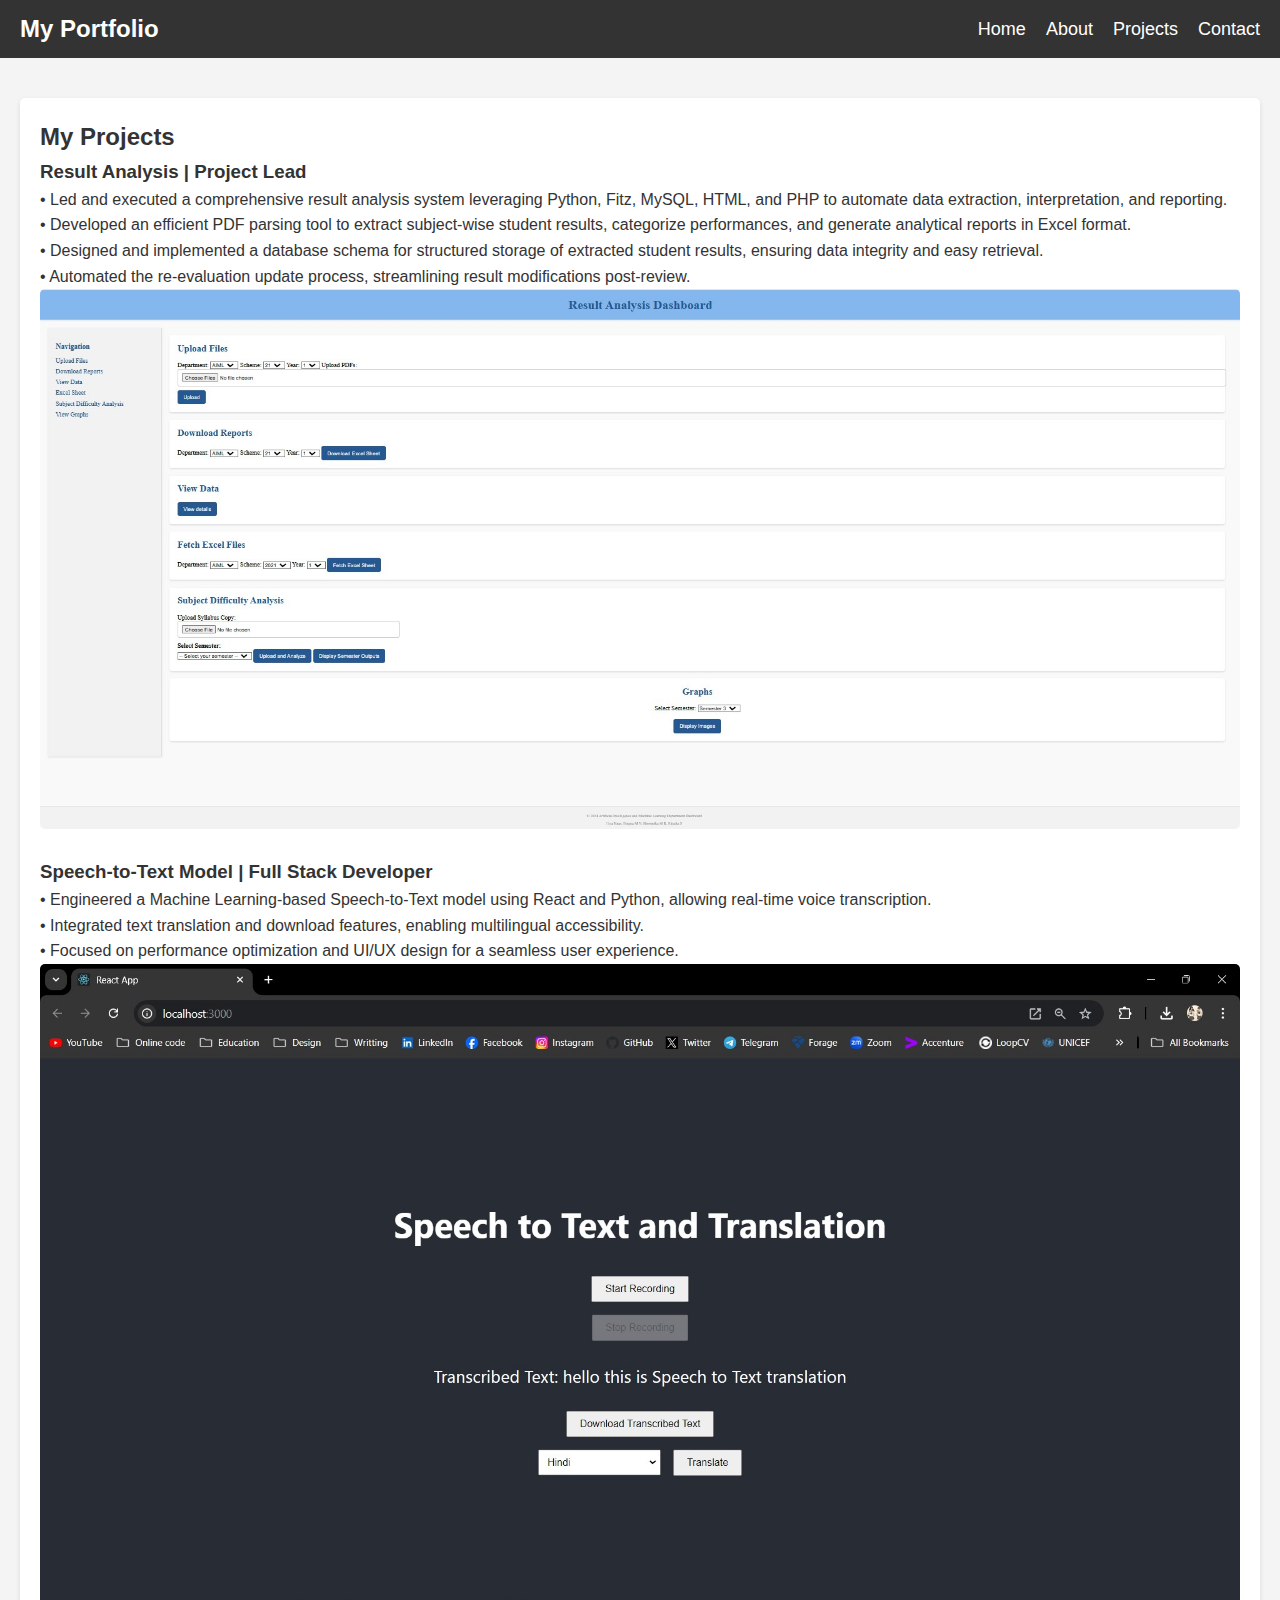
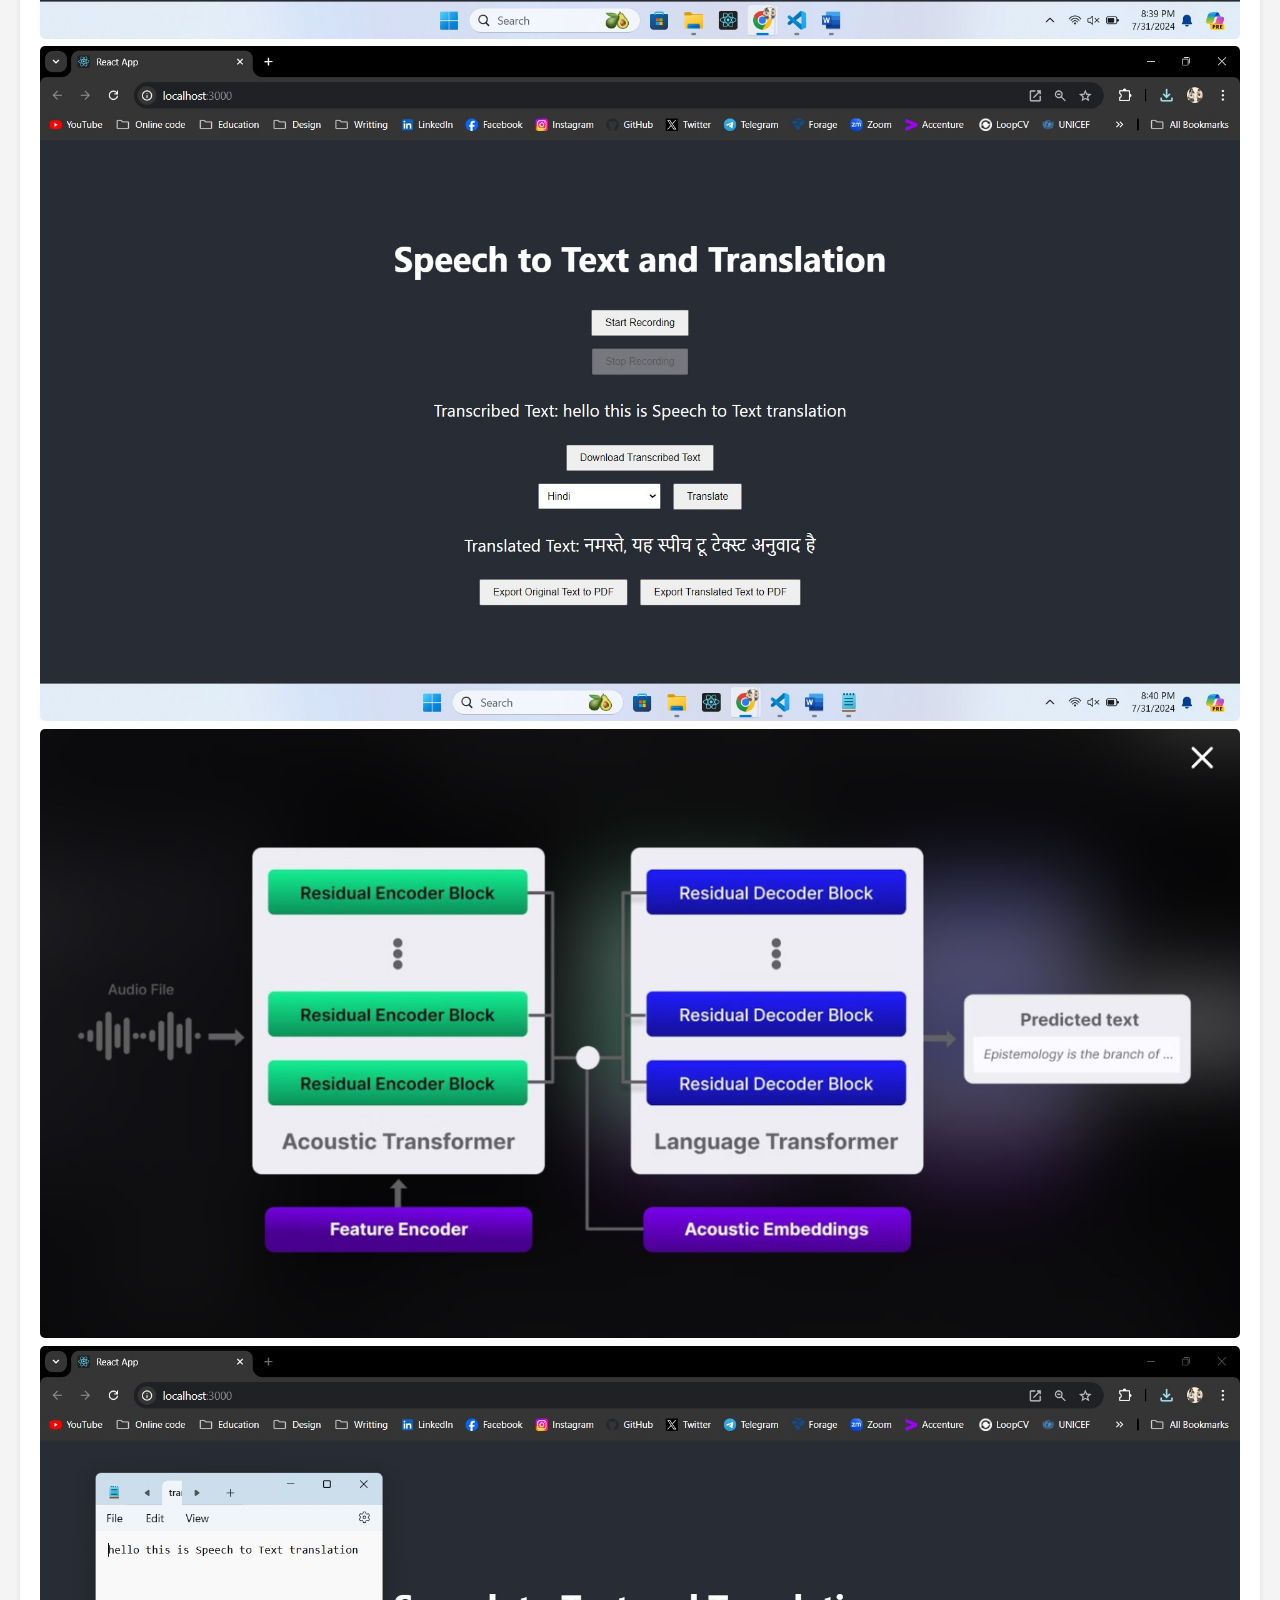
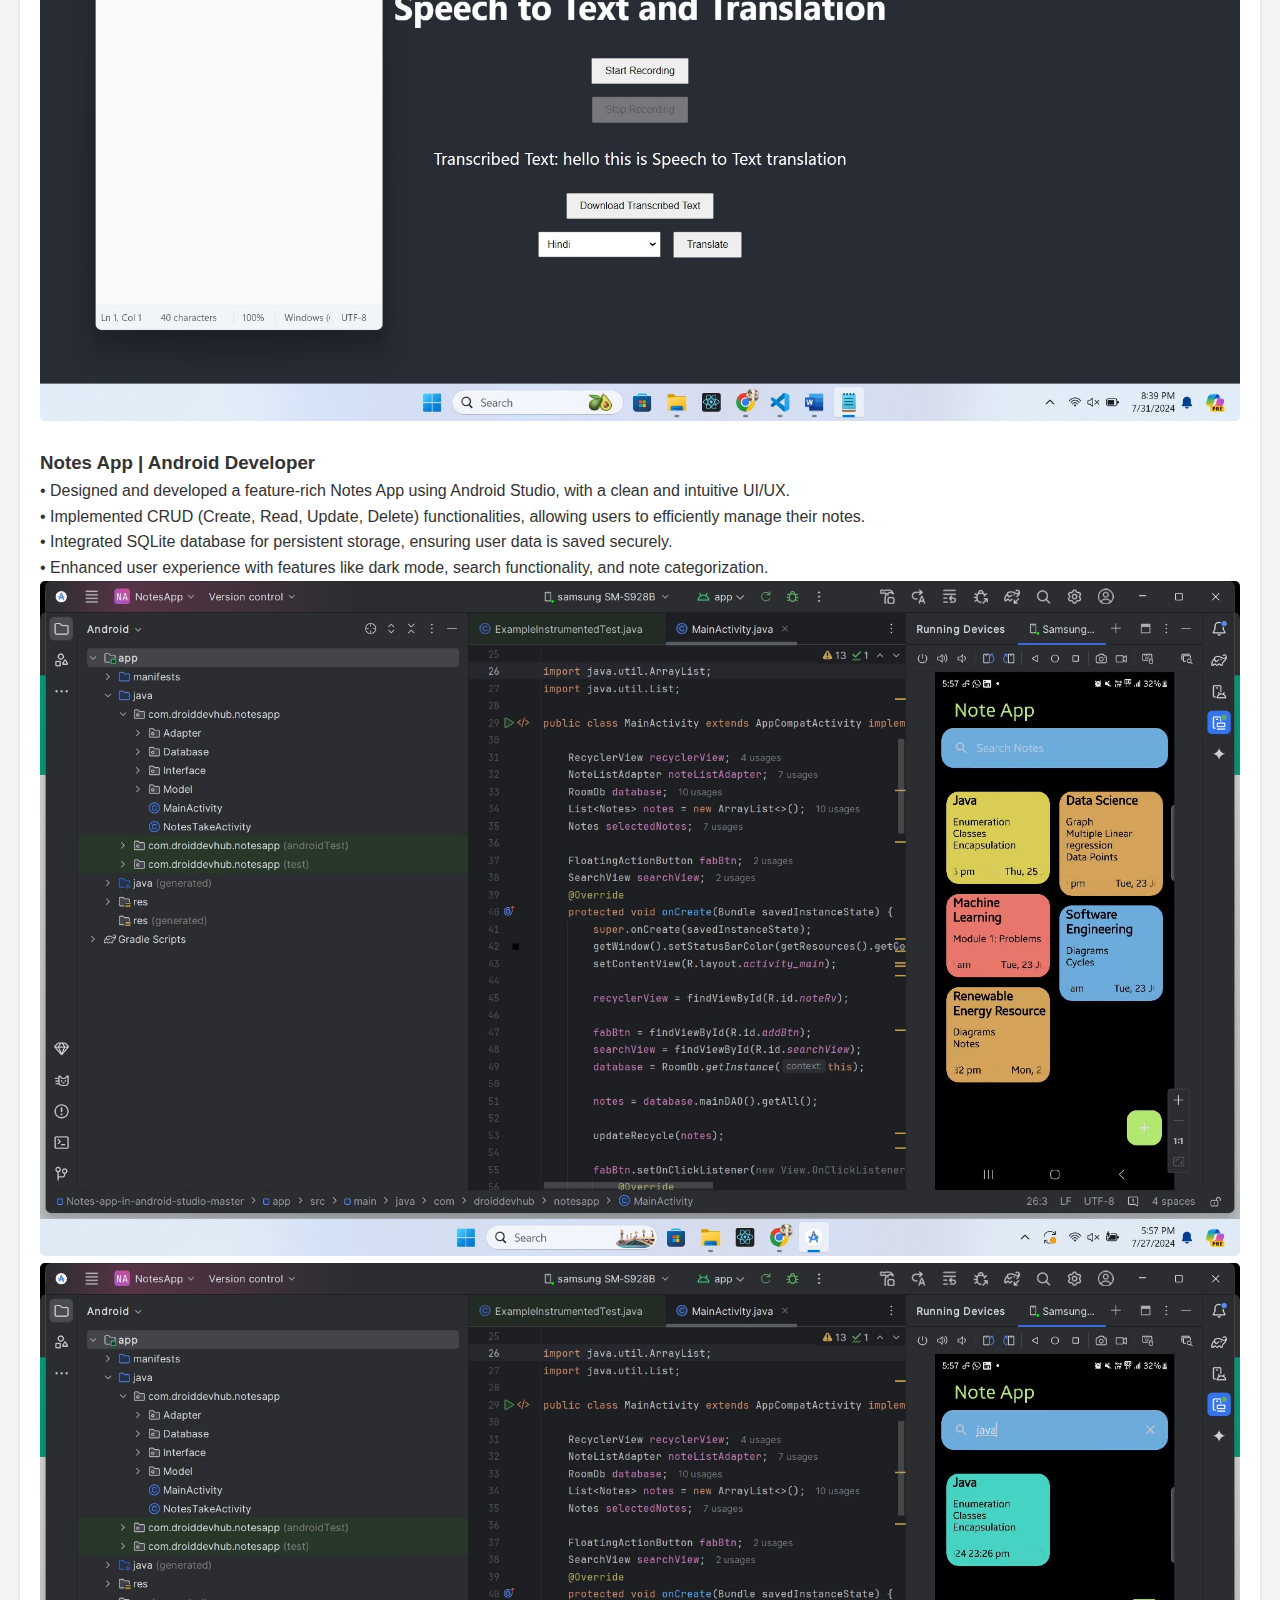
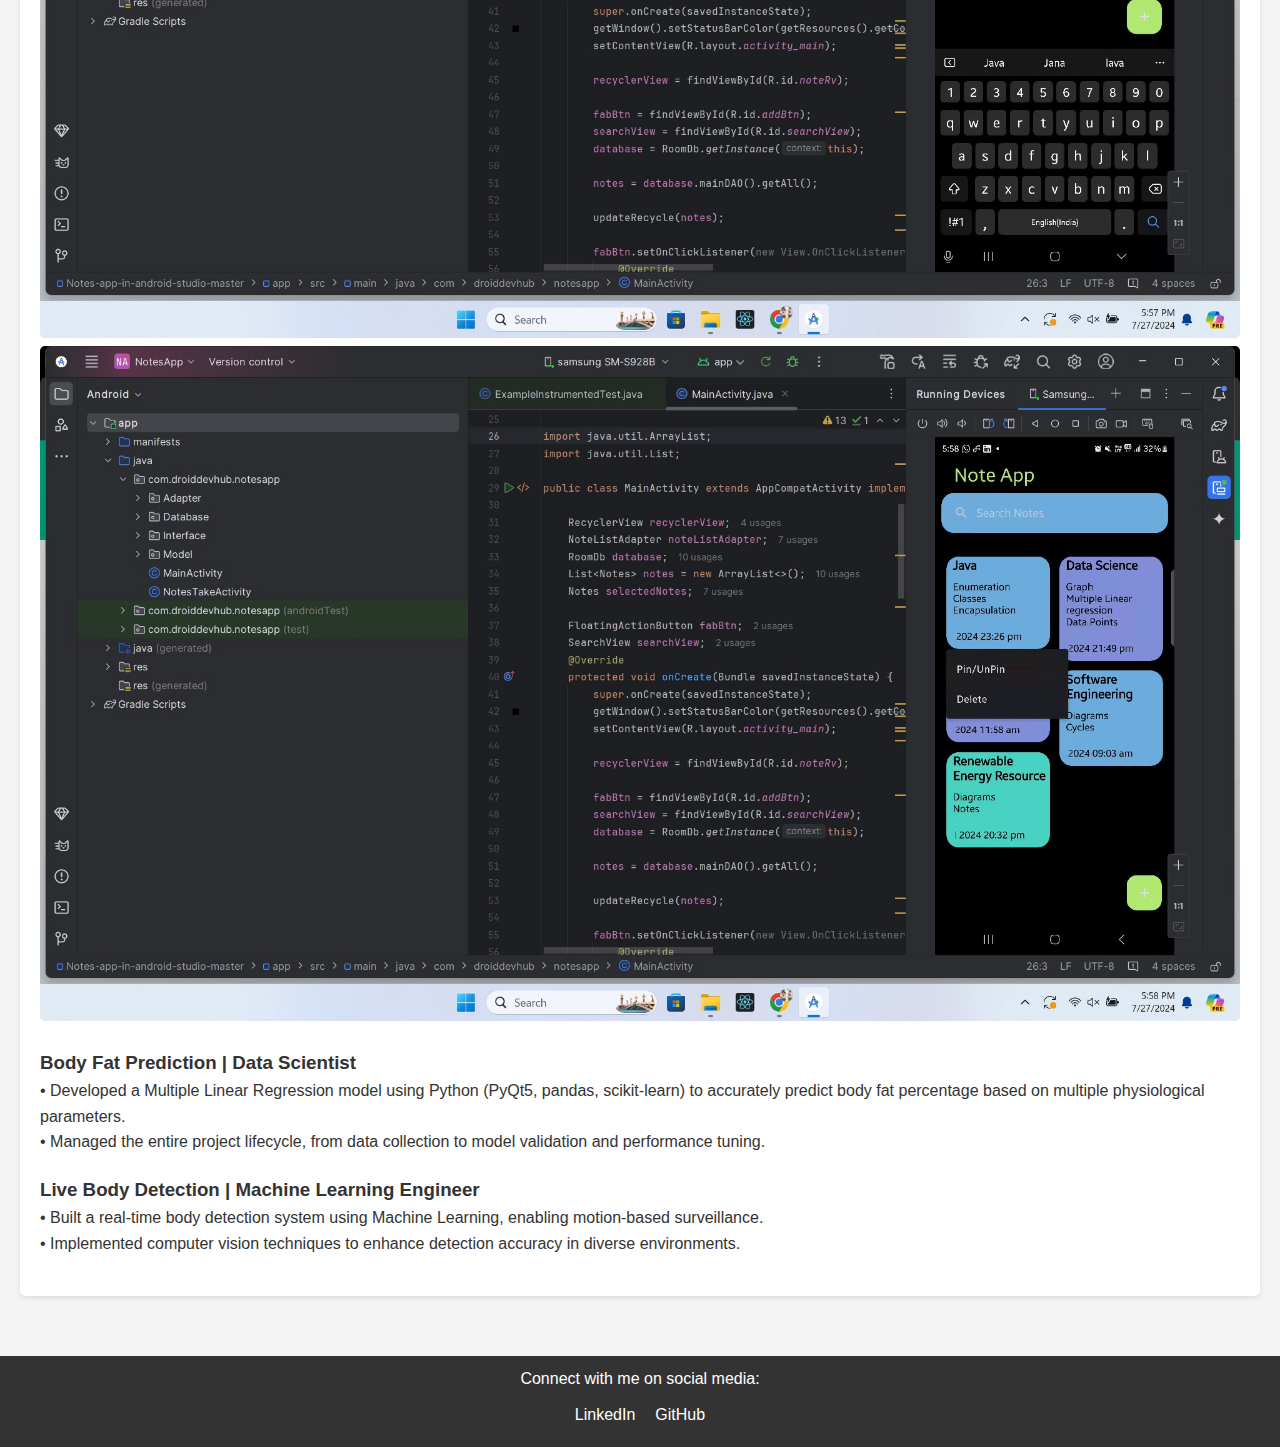
==== project.html @ 0744a088 "Initial commit of portfolio project" ====
<!DOCTYPE html>
<html lang="en">
<head>
    <meta charset="UTF-8">
    <meta name="viewport" content="width=device-width, initial-scale=1.0">
    <title>My Projects - My Portfolio</title>
    <link rel="stylesheet" href="style.css">
</head>
<body>

    <!-- Header Section -->
    <header>
        <div class="logo">
            <h1>My Portfolio</h1>
        </div>
        <nav>
            <ul>
                <li><a href="index.html">Home</a></li>
                <li><a href="about.html">About</a></li>
                <li><a href="project.html">Projects</a></li>
                <li><a href="contact.html">Contact</a></li>
            </ul>
        </nav>
    </header>

    <main>
        <section class="projects">
            <h2>My Projects</h2>
    
            <div class="project-entry">
                <h3>Result Analysis | Project Lead</h3>
                <p>
                    • Led and executed a comprehensive result analysis system leveraging Python, Fitz, MySQL, HTML, and PHP to automate data extraction, interpretation, and reporting.<br>
                    • Developed an efficient PDF parsing tool to extract subject-wise student results, categorize performances, and generate analytical reports in Excel format.<br>
                    • Designed and implemented a database schema for structured storage of extracted student results, ensuring data integrity and easy retrieval.<br>
                    • Automated the re-evaluation update process, streamlining result modifications post-review.
                </p>
                <img src="assets/result.jpg" alt="Result Analysis Project Screenshot"> <!-- Replace with your image -->
            </div>
    
            <div class="project-entry">
                <h3>Speech-to-Text Model | Full Stack Developer</h3>
                <p>
                    • Engineered a Machine Learning-based Speech-to-Text model using React and Python, allowing real-time voice transcription.<br>
                    • Integrated text translation and download features, enabling multilingual accessibility.<br>
                    • Focused on performance optimization and UI/UX design for a seamless user experience.
                </p>
                <img src="assets/speech1.jpg" alt="Speech-to-Text Dashboard Screenshot"> <!-- Replace with your image -->
                <img src="assets/speech2.jpg" alt="Speech-to-Text Translated Screenshot"> <!-- Replace with your image -->
                <img src="assets/speech3.jpg" alt="Speech-to-Text Model Backend Screenshot"> <!-- Replace with your image -->
                <img src="assets/speech4.jpg" alt="Speech-to-Text Download Feature Screenshot"> <!-- Replace with your image -->
            </div>
    
            <div class="project-entry">
                <h3>Notes App | Android Developer</h3>
                <p>
                    • Designed and developed a feature-rich Notes App using Android Studio, with a clean and intuitive UI/UX.<br>
                    • Implemented CRUD (Create, Read, Update, Delete) functionalities, allowing users to efficiently manage their notes.<br>
                    • Integrated SQLite database for persistent storage, ensuring user data is saved securely.<br>
                    • Enhanced user experience with features like dark mode, search functionality, and note categorization.
                </p>
                <img src="assets/notesapp1.jpg" alt="Notes App View Screenshot"> <!-- Replace with your image -->
                <img src="assets/notesapp2.jpg" alt="Notes App Search Functionality Screenshot"> <!-- Replace with your image -->
                <img src="assets/notesapp3.jpg" alt="Notes App Pin and Unpin Feature Screenshot"> <!-- Replace with your image -->
            </div>
    
            <div class="project-entry">
                <h3>Body Fat Prediction | Data Scientist</h3>
                <p>
                    • Developed a Multiple Linear Regression model using Python (PyQt5, pandas, scikit-learn) to accurately predict body fat percentage based on multiple physiological parameters.<br>
                    • Managed the entire project lifecycle, from data collection to model validation and performance tuning.
                </p>
            </div>
    
            <div class="project-entry">
                <h3>Live Body Detection | Machine Learning Engineer</h3>
                <p>
                    • Built a real-time body detection system using Machine Learning, enabling motion-based surveillance.<br>
                    • Implemented computer vision techniques to enhance detection accuracy in diverse environments.
                </p>
            </div>
        </section>
    </main>

    <!-- Footer Section -->
    <footer>
        <p>Connect with me on social media:</p>
        <ul>
            <li><a href="https://www.linkedin.com/in/fizanaaz" target="_blank">LinkedIn</a></li>
            <li><a href="https://github.com/Fiza-Naaz339" target="_blank">GitHub</a></li>
        </ul>
    </footer>

</body>
</html>
---- style.css ----
/* Reset some default styles */
body, h1, h2, h3, p, ul {
    margin: 0;
    padding: 0;
    list-style: none;
}

/* Basic body styles */
body {
    font-family: Arial, sans-serif;
    line-height: 1.6;
    background-color: #f4f4f4;
    color: #333;
}

/* Header styles */
header {
    background: #333;
    color: #fff;
    padding: 10px 20px;
    display: flex;
    justify-content: space-between;
    align-items: center;
}

.logo h1 {
    font-size: 24px;
}

nav ul {
    display: flex;
}

nav ul li {
    margin-left: 20px;
}

nav ul li a {
    color: #fff;
    text-decoration: none;
    font-size: 18px;
}

nav ul li a:hover {
    text-decoration: underline;
}

/* Main content styles */
main {
    padding: 20px;
}

.intro, .about, .projects, .contact {
    background: #fff;
    padding: 20px;
    margin: 20px 0;
    border-radius: 5px;
    box-shadow: 0 2px 5px rgba(0, 0, 0, 0.1);
}

.profile-img {
    max-width: 150px;
    border-radius: 50%;
    display: block;
    margin: 10px auto;
}

/* Project entry styles */
.project-entry {
    margin-bottom: 20px;
}

.project-entry img {
    max-width: 100%;
    border-radius: 5px;
}

/* Form styles */
form {
    display: flex;
    flex-direction: column;
}

form label {
    margin-bottom: 5px;
}

form input, form textarea {
    padding: 10px;
    margin-bottom: 15px;
    border: 1px solid #ccc;
    border-radius: 5px;
}

form button {
    padding: 10px;
    background: #333;
    color: #fff;
    border: none;
    border-radius: 5px;
    cursor: pointer;
}

form button:hover {
    background: #555;
}

/* Footer styles */
footer {
    background: #333;
    color: #fff;
    text-align: center;
    padding: 10px 0;
    margin-top: 20px;
}

footer ul {
    display: flex;
    justify-content: center;
    margin: 10px 0;
}

footer ul li {
    margin: 0 10px;
}

footer ul li a {
    color: #fff;
    text-decoration: none;
}

footer ul li a:hover {
    text-decoration: underline;
}

html, body {
    height: 100%;
}

body {
    display: flex;
    flex-direction: column;
}

main {
    flex: 1; /* This allows the main content to take up available space */
}

/* Footer styles remain the same */

.profile-image {
    width: 150px; /* Set the desired width */
    height: auto; /* Maintain aspect ratio */
    border-radius: 50%; /* Make the image circular */
    float: right; /* Float the image to the right */
    margin-left: 20px; /* Add margin for spacing */
    margin-bottom: 20px; /* Add margin below the image */
}

.about-content {
    overflow: hidden; /* Clear the float */
}

.projects {
    padding: 20px;
}

.project-entry {
    background: #fff; /* White background
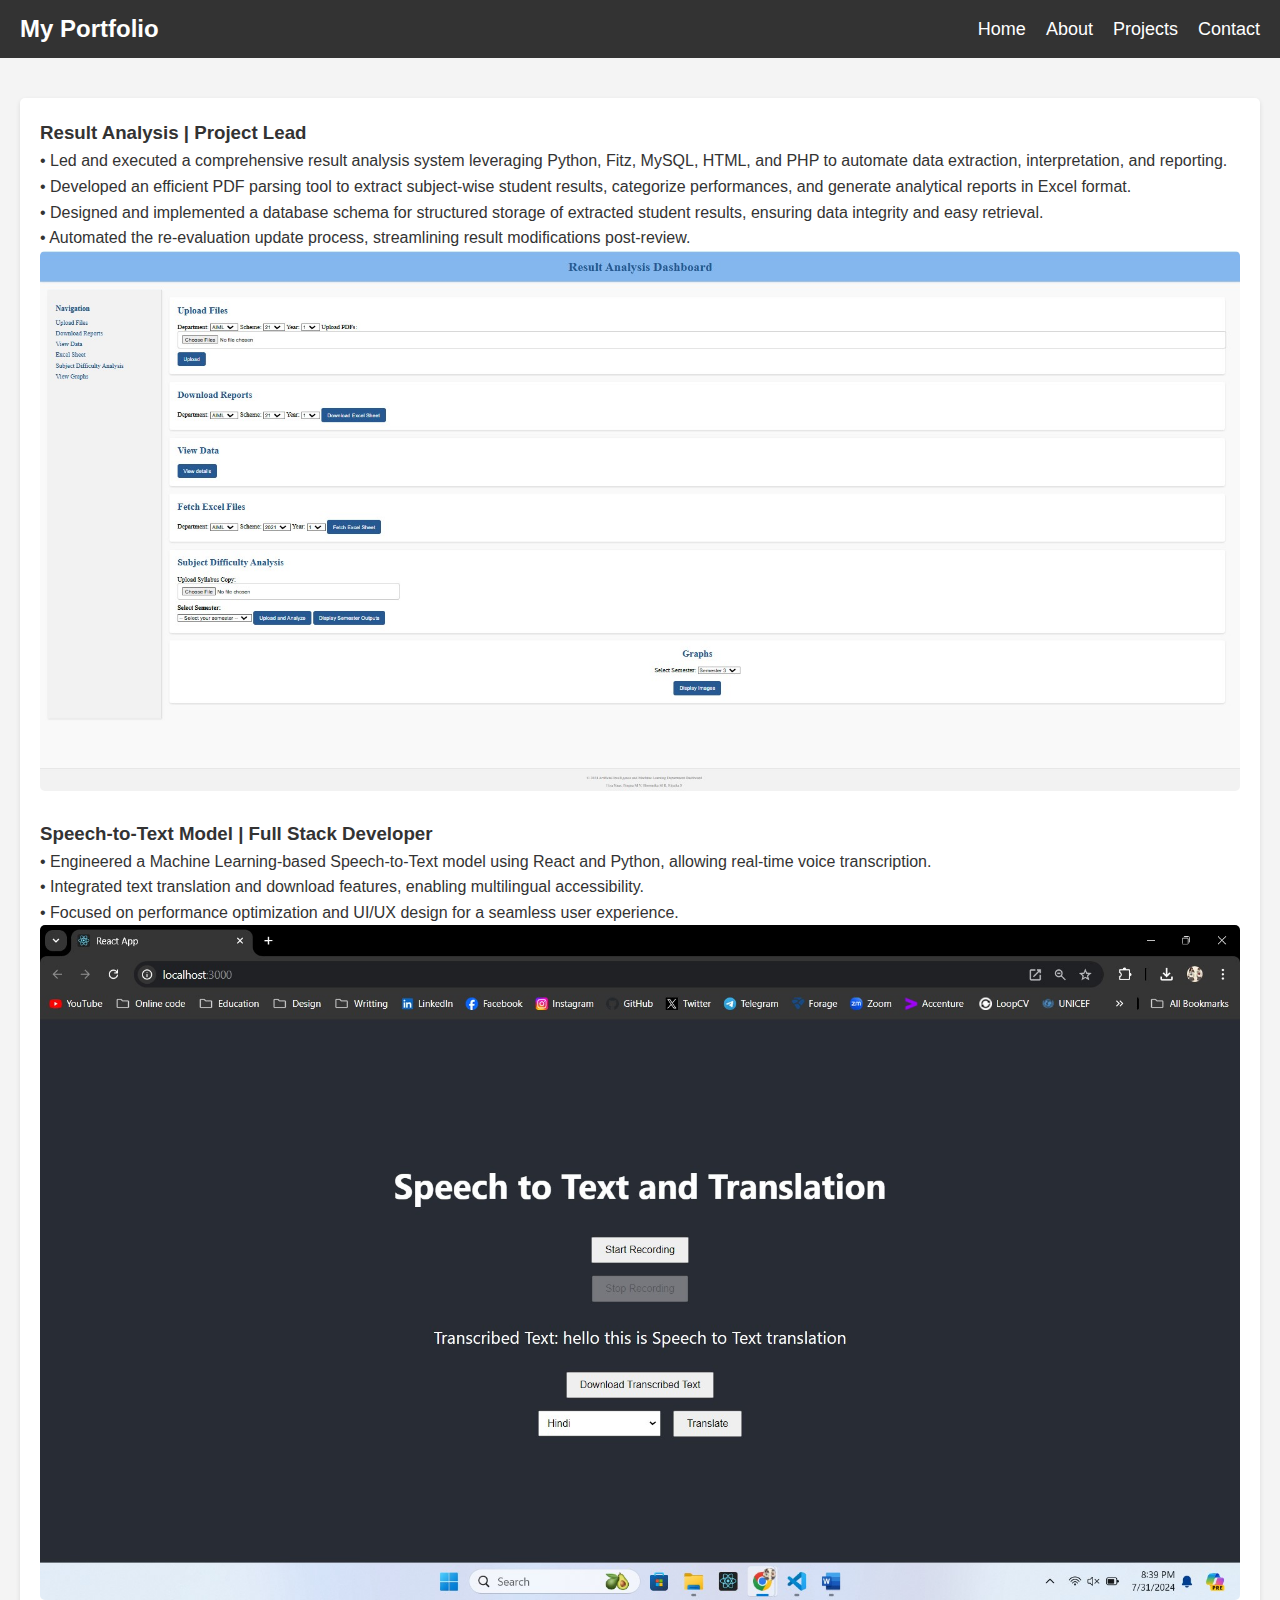
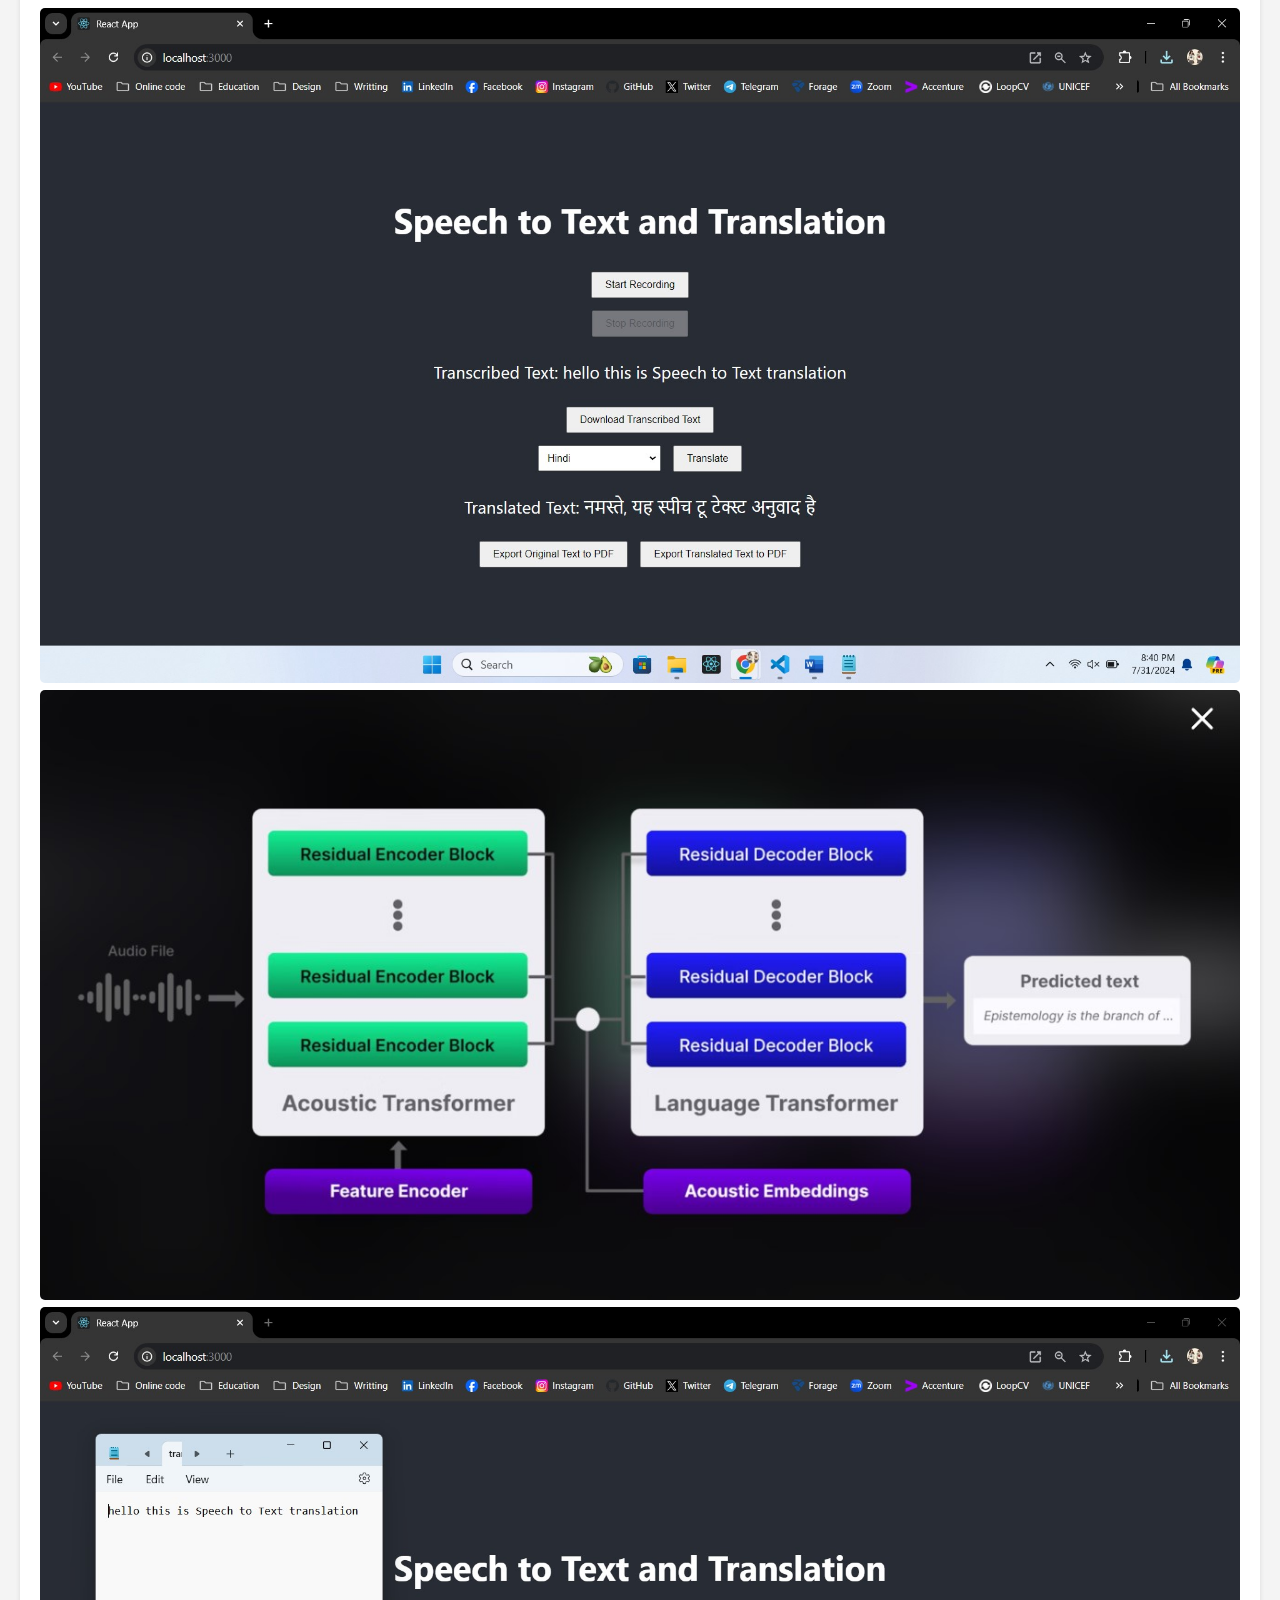
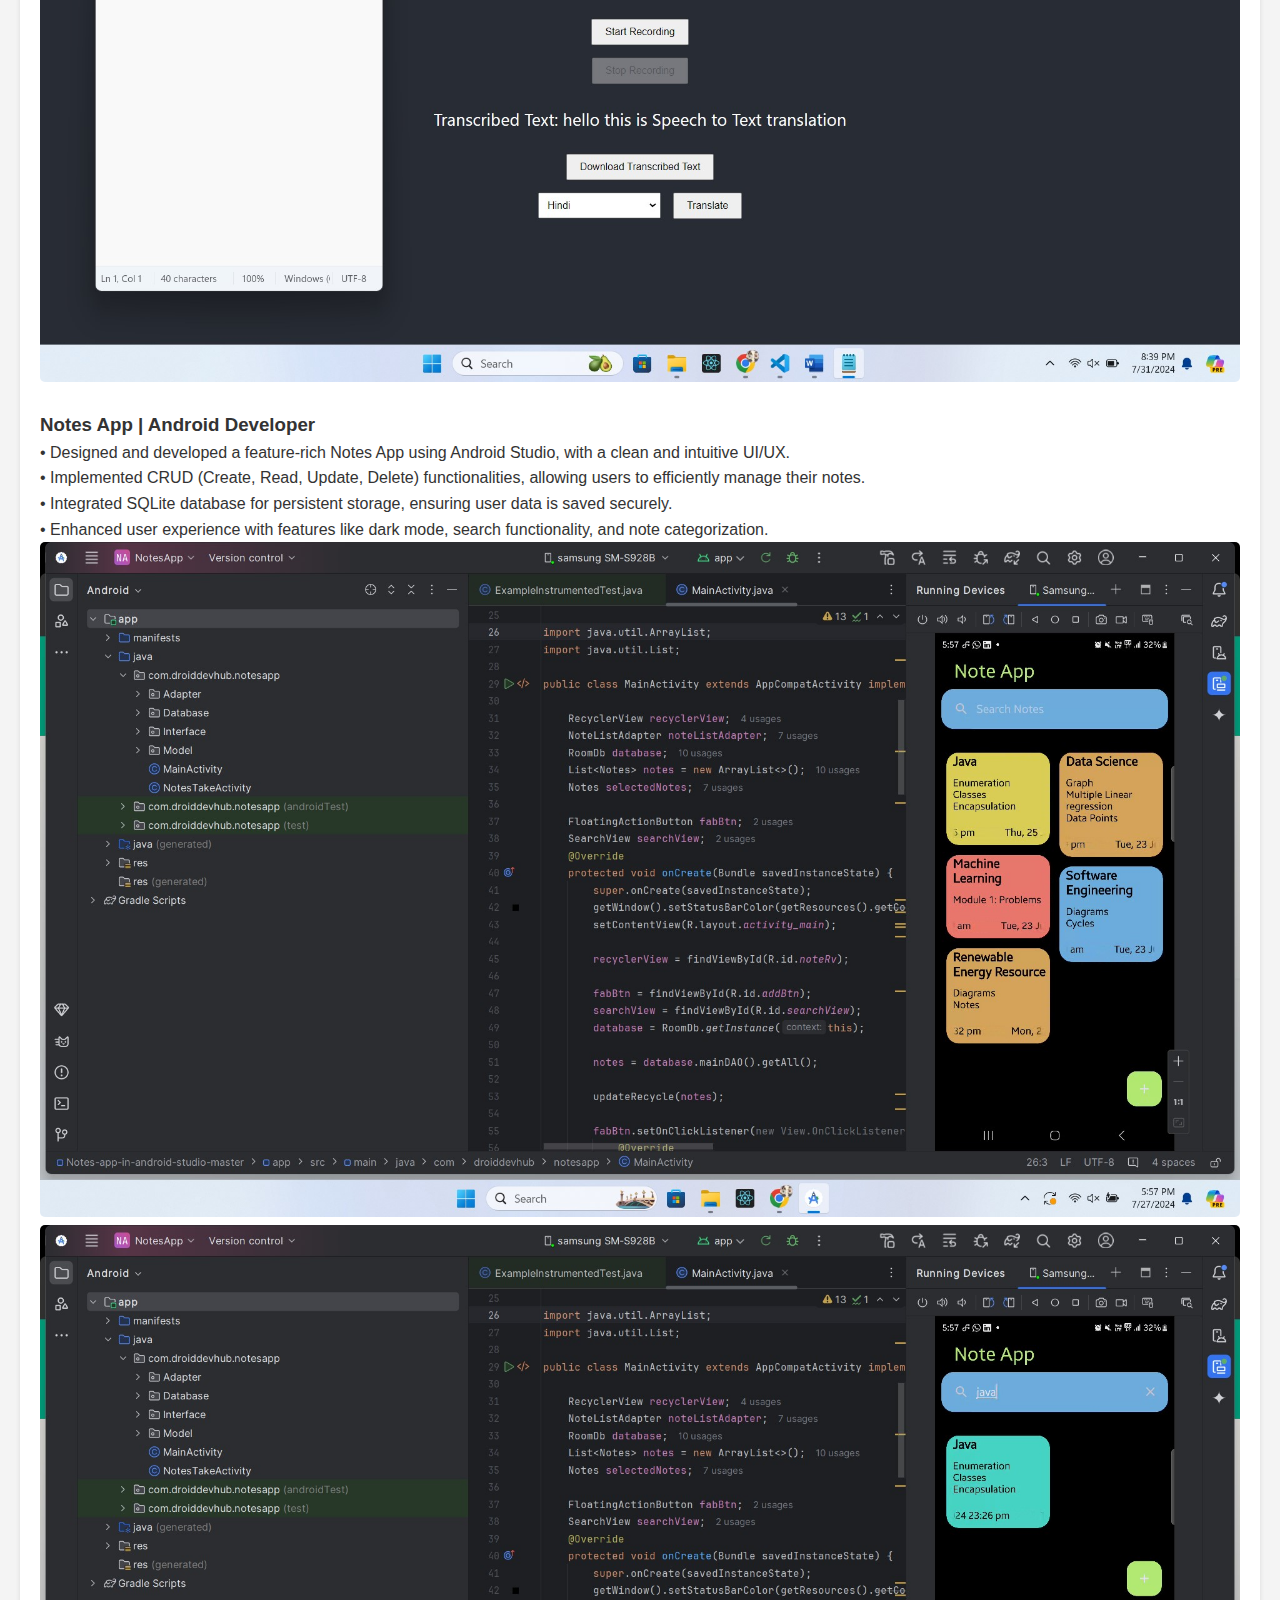
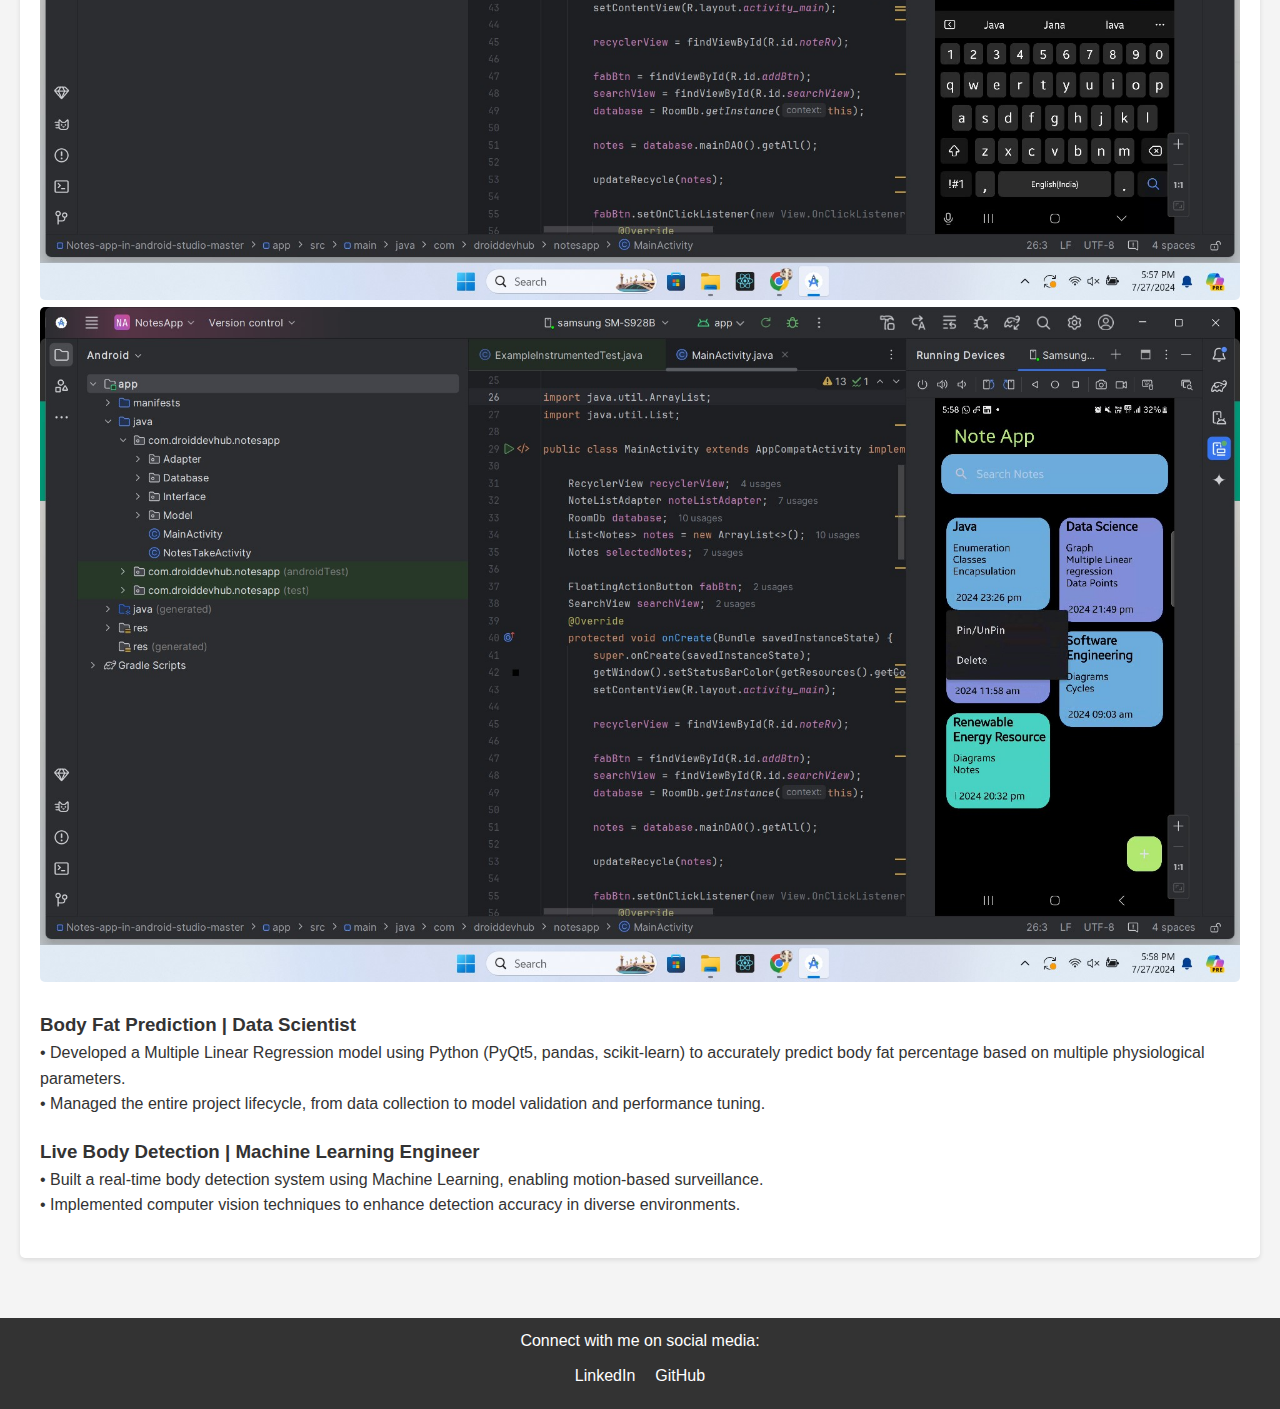
==== commit e439e13f: "commit change in project.html" ====
--- a/project.html
+++ b/project.html
@@ -25,7 +25,7 @@
 
     <main>
         <section class="projects">
-            <h2>My Projects</h2>
+            
     
             <div class="project-entry">
                 <h3>Result Analysis | Project Lead</h3>
